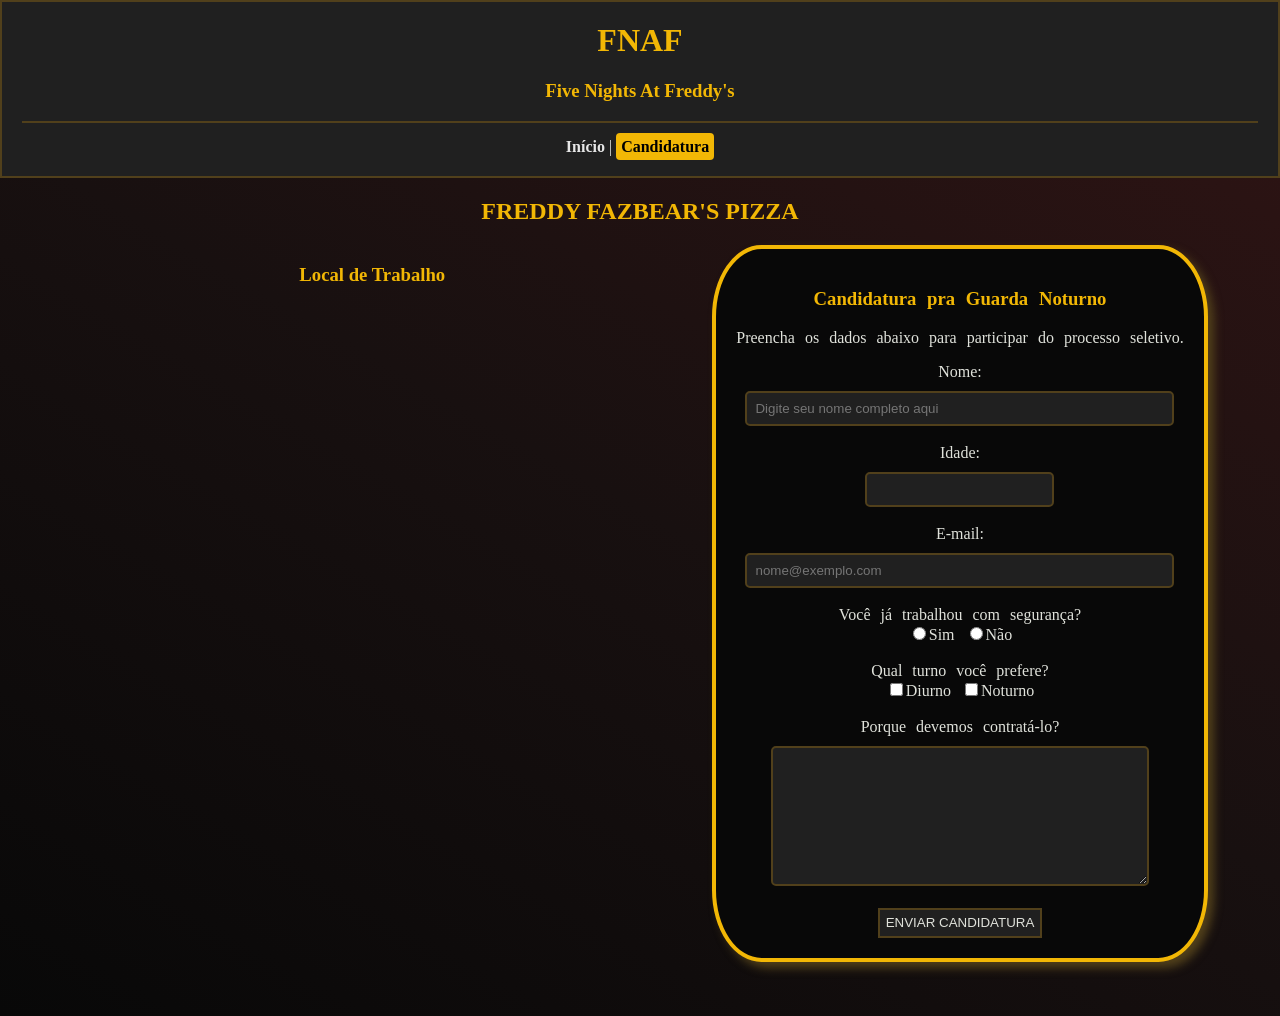
==== cadastro.html @ e99bf819 "adiciona os arquivos do site" ====
<!DOCTYPE html>
<html lang="en">
<head>
    <meta charset="UTF-8">
    <meta name="viewport" content="width=device-width, initial-scale=1.0">
    <title>FNAF</title>
    <link rel="icon" href="freddy.png" type="image/png">
    <link rel="stylesheet" href="cadastro.css">
</head>
<body>
    <div id="menu">

        <h1>FNAF</h1>
        <h3>Five Nights At Freddy's</h3>

        <hr>

        <a href="index.html">Início</a>
        |
        <mark>Candidatura</mark>

    </div>

    <h2>FREDDY FAZBEAR'S PIZZA</h2>

    <div class="container">
        <div>
            <h3>Local de Trabalho</h3>

            <iframe src="https://maps.google.com/maps?q=American+Dream,+East+Rutherford,+New+Jersey&output=embed"
            width="600"
            height="400"
            style="border: 0;"
            Allowfullscreen
            loading="lazy">
            </iframe>
        </div>

        <form class="conteudo">
            <h3>Candidatura pra Guarda Noturno</h3>
            <p>Preencha os dados abaixo para participar do processo seletivo.</p>

            <label for="nome">Nome:</label><br>
            <input type="text" id="nome" name="nome" placeholder="Digite seu nome completo aqui" size="50" minlength="3" maxlength="50" required>
            <br><br>

            <label for="idade">Idade:</label><br>
            <input type="number" id="idade" name="idade" min="16" required>
            <br><br>

            <label for="email">E-mail:</label><br>
            <input type="email" id="email" name="email" size="50" placeholder="nome@exemplo.com" required>
            <br><br>

            <label for="trab">Você já trabalhou com segurança?</label><br>
            <input type="radio" id="trabSim" name="trab">Sim
            <input type="radio" id="trabNao" name="trab">Não
            <br><br>

            <label for="turno">Qual turno você prefere?</label><br>
            <input type="checkbox" id="diurno" name="turno">Diurno
            <input type="checkbox" id="noturno" name="turno">Noturno
            <br><br>

            <label for="msg">Porque devemos contratá-lo?</label><br>
            <textarea id="msg" name="msg" size="50"></textarea>
            <br><br>

            <button>ENVIAR CANDIDATURA</button>
        </form>
    </div>
    <br><br><br>
</body>
</html>

</html>
---- cadastro.css ----
body {
    margin: 0 auto;
    text-align: center;
    background: linear-gradient(30deg, #080808, #181010, #301414);
    color: #E0E2DB;
    height: 100%;
}

#menu{
    background-color: #202020;
    color: #E0E2DB;
    top: 0;
    width: auto;
    border: 2px solid #51401B;
    padding: 20px;
}
#menu h1{
    margin-top: 0;
}

.container {
    display: flex;
    justify-content: center;
    align-items: flex-start;
    gap: 40px;
    flex-wrap: wrap;
    margin-top: 20px;
}

h1, h2, h3{
    color: #F2B705;
}

hr{
    border: 1px solid #51401B;
    margin-bottom: 15px;
}

a{
    color: #E6E6E6;
    text-decoration: none;
    font-weight: bold;
}
a:hover{
    color: #F2B705;
    text-decoration: underline;
}
mark{
    padding: 5px;
    background-color: #F2B705;
    border-radius: 4px;
    font-weight: bold;
}

.conteudo{
    border: 4px solid #F2B705;
    width: auto;
    border-radius: 10%;
    padding: 20px;
    box-shadow: #51401B 6px 6px 10px;
    background-color: #080808;
    text-align: center;
    word-spacing: 6px;
}

input[type="text"],
input[type="number"],
input[type="email"],
textarea {
    background-color: #202020;
    color: #E0E2DB;
    border: 2px solid #51401B;
    border-radius: 5px;
    padding: 8px;
    margin-top: 10px;
}

input[type="text"]:hover,
input[type="number"]:hover,
input[type="email"]:hover,
textarea:hover {
    background-color: #301414;
    border-color: #F2B705;
}

input[type="text"]:focus,
input[type="number"]:focus,
input[type="email"]:focus,
textarea:focus {
    background-color: #202020;
    color: #E0E2DB;
    border: 2px solid #51401B;
    border-radius: 5px;
    padding: 8px;
    margin-top: 10px;
    outline: none;
}

button {
    background-color: #202020;
    color: #E0E2DB;
    border: 2px solid #51401B;
    height: 30px;
}

button:hover {
    cursor: pointer;
    background-color: #301414;
    border-color: #F2B705;
    height: 40px;
}

textarea {
    height: 120px;
    width: 80%;
    resize: vertical;
}
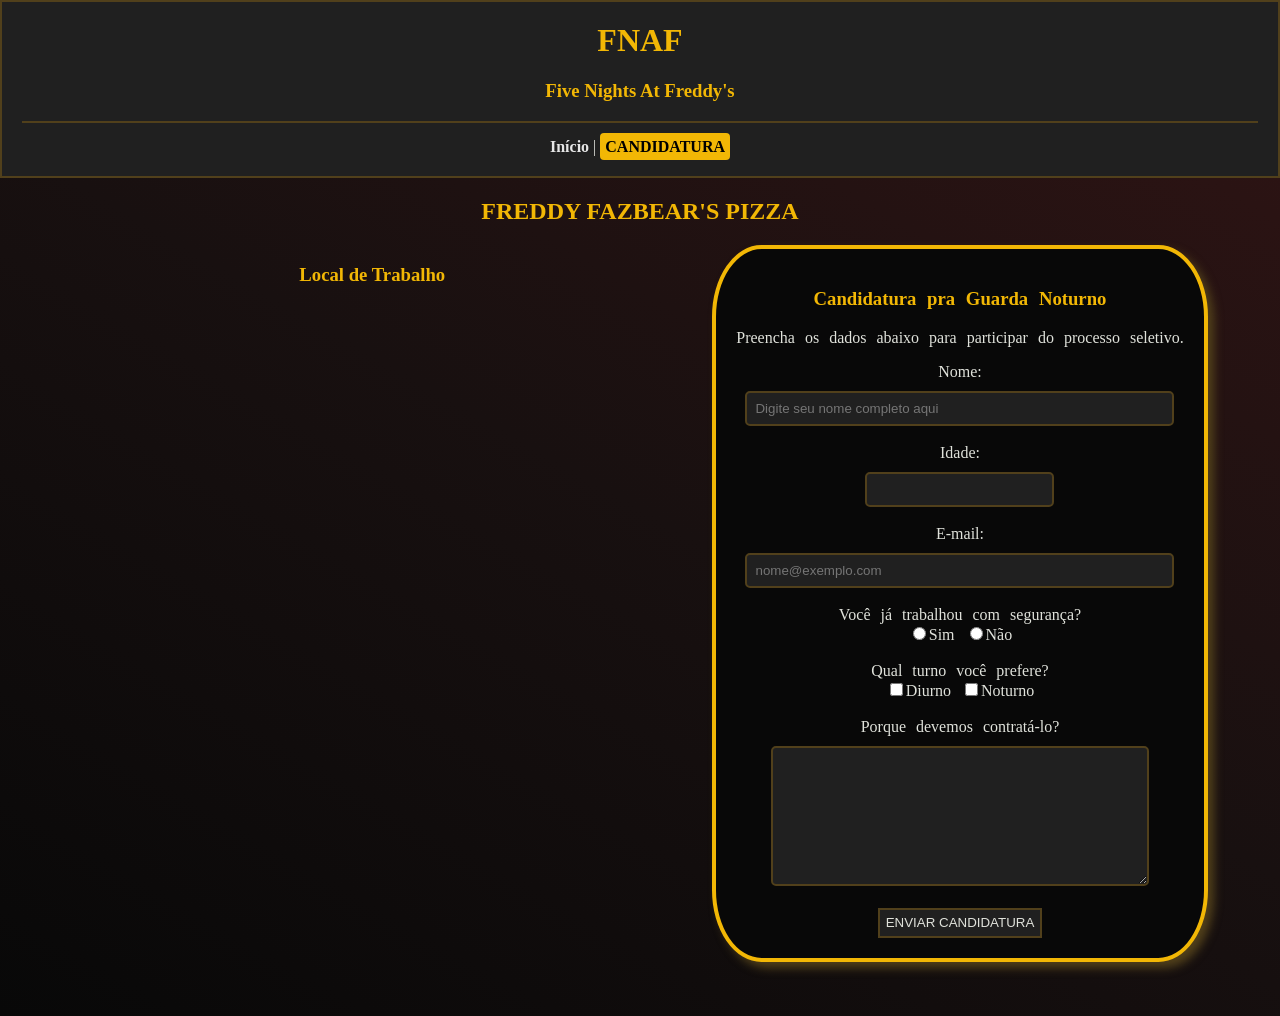
==== commit 48101a49: "adiciona favicon" ====
--- a/cadastro.html
+++ b/cadastro.html
@@ -4,7 +4,7 @@
     <meta charset="UTF-8">
     <meta name="viewport" content="width=device-width, initial-scale=1.0">
     <title>FNAF</title>
-    <link rel="icon" href="freddy.png" type="image/png">
+    <link rel="icon" href="icon-freddy.png" type="image/png">
     <link rel="stylesheet" href="cadastro.css">
 </head>
 <body>
@@ -17,7 +17,7 @@
 
         <a href="index.html">Início</a>
         |
-        <mark>Candidatura</mark>
+        <mark>CANDIDATURA</mark>
 
     </div>
 
